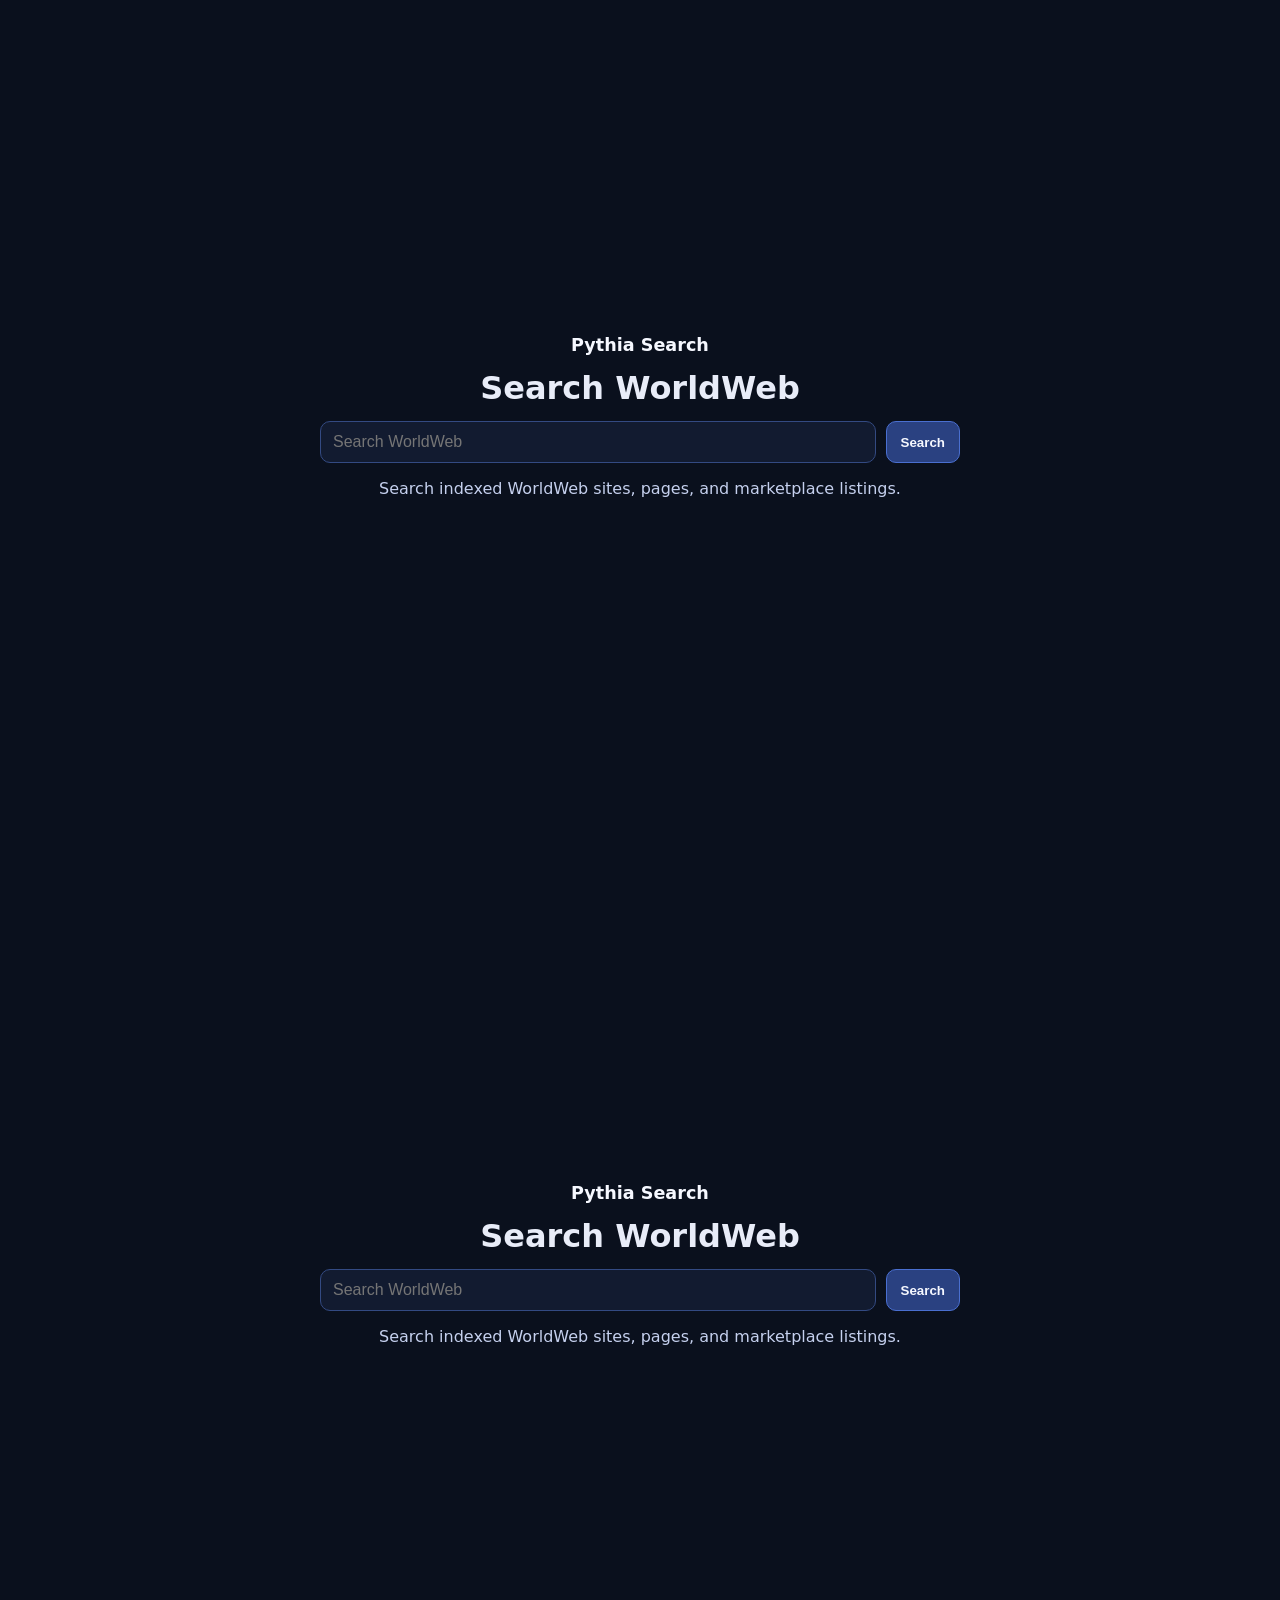
==== content/hermes_internet/sites/pythia.com/pages/index.html @ 7080c4fd "worldweb: add pythia.com search bundle, registry entry, and focused route smokes" ====
<!doctype html>
<html lang="en">
  <head>
    <meta charset="UTF-8" />
    <meta name="viewport" content="width=device-width, initial-scale=1.0" />
    <title>Pythia Search</title>
    <style>
      body { margin: 0; background: #0a101d; color: #e8ecf8; font-family: Inter, 'Segoe UI', Roboto, system-ui, -apple-system, sans-serif; }
      * { box-sizing: border-box; }
      main { max-width: 900px; margin: 0 auto; padding: 28px 18px 40px; }
      .brand { color: #f6f8ff; text-decoration: none; font-weight: 700; font-size: 1.1rem; }
      form { display: grid; grid-template-columns: minmax(0, 1fr) auto; gap: 10px; }
      input { width: 100%; border: 1px solid #334a82; background: #121b30; color: #f4f6fd; border-radius: 10px; padding: 11px 12px; font-size: 1rem; }
      input:focus, button:focus, a:focus { outline: 2px solid #6f96ff; outline-offset: 1px; }
      button { border: 1px solid #4a6fd0; background: #2a4181; color: #f6f8ff; border-radius: 10px; padding: 10px 14px; font-weight: 600; cursor: pointer; }
      .hero { min-height: calc(100vh - 120px); text-align: center; display: grid; align-content: center; justify-items: center; gap: 14px; }
      .hero-form { width: min(100%, 640px); }
      .results-header { display: grid; gap: 12px; margin-bottom: 18px; }
      .results-form { max-width: 640px; }
      h1 { margin: 0; font-size: 2rem; }
      p { margin: 0; color: #c5d0ee; line-height: 1.45; }
      .results-head { margin-bottom: 14px; display: grid; gap: 6px; }
      .results-list { display: grid; gap: 10px; }
      article { border: 1px solid #283c6d; background: #111a2d; border-radius: 12px; padding: 12px; }
      .top-row { display: flex; gap: 10px; align-items: center; flex-wrap: wrap; }
      .type { font-size: 0.78rem; color: #b8c9f5; }
      .url { color: #9cb6f5; text-decoration: none; font-size: 0.87rem; }
      h2 { margin: 6px 0; font-size: 1.04rem; }
      h2 a { color: #eef3ff; text-decoration: none; }
      .empty { margin-top: 10px; }
      .status { margin-top: 8px; color: #9cb6f5; font-size: 0.9rem; }
      .sr-only { position: absolute; width: 1px; height: 1px; padding: 0; margin: -1px; overflow: hidden; clip: rect(0, 0, 0, 0); white-space: nowrap; border: 0; }
      input::selection, input::-moz-selection {
        background: #6f96ff;
        color: #0a101d;
      }
      input {
        user-select: text;
      }
    </style>
    <script type="module" data-worldweb-inlined-from="pages/assets/index-b3trpJP0.js">
var pe=Object.defineProperty;var de=(e,t,n)=>t in e?pe(e,t,{enumerable:!0,configurable:!0,writable:!0,value:n}):e[t]=n;var F=(e,t,n)=>de(e,typeof t!="symbol"?t+"":t,n);(function(){const t=document.createElement("link").relList;if(t&&t.supports&&t.supports("modulepreload"))return;for(const l of document.querySelectorAll('link[rel="modulepreload"]'))s(l);new MutationObserver(l=>{for(const c of l)if(c.type==="childList")for(const r of c.addedNodes)r.tagName==="LINK"&&r.rel==="modulepreload"&&s(r)}).observe(document,{childList:!0,subtree:!0});function n(l){const c={};return l.integrity&&(c.integrity=l.integrity),l.referrerPolicy&&(c.referrerPolicy=l.referrerPolicy),l.crossOrigin==="use-credentials"?c.credentials="include":l.crossOrigin==="anonymous"?c.credentials="omit":c.credentials="same-origin",c}function s(l){if(l.ep)return;l.ep=!0;const c=n(l);fetch(l.href,c)}})();function Y(){}function oe(e){return e()}function Z(){return Object.create(null)}function D(e){e.forEach(oe)}function ie(e){return typeof e=="function"}function he(e,t){return e!=e?t==t:e!==t||e&&typeof e=="object"||typeof e=="function"}function me(e){return Object.keys(e).length===0}function i(e,t){e.appendChild(t)}function P(e,t,n){e.insertBefore(t,n||null)}function A(e){e.parentNode&&e.parentNode.removeChild(e)}function _e(e,t){for(let n=0;n<e.length;n+=1)e[n]&&e[n].d(t)}function d(e){return document.createElement(e)}function $(e){return document.createTextNode(e)}function E(){return $(" ")}function ge(){return $("")}function M(e,t,n,s){return e.addEventListener(t,n,s),()=>e.removeEventListener(t,n,s)}function ue(e){return function(t){return t.preventDefault(),e.call(this,t)}}function o(e,t,n){n==null?e.removeAttribute(t):e.getAttribute(t)!==n&&e.setAttribute(t,n)}function be(e){return Array.from(e.childNodes)}function R(e,t){t=""+t,e.data!==t&&(e.data=t)}function x(e,t){e.value=t??""}let V;function q(e){V=e}const U=[],ee=[];let H=[];const te=[],ye=Promise.resolve();let Q=!1;function we(){Q||(Q=!0,ye.then(fe))}function K(e){H.push(e)}const G=new Set;let j=0;function fe(){if(j!==0)return;const e=V;do{try{for(;j<U.length;){const t=U[j];j++,q(t),ve(t.$$)}}catch(t){throw U.length=0,j=0,t}for(q(null),U.length=0,j=0;ee.length;)ee.pop()();for(let t=0;t<H.length;t+=1){const n=H[t];G.has(n)||(G.add(n),n())}H.length=0}while(U.length);for(;te.length;)te.pop()();Q=!1,G.clear(),q(e)}function ve(e){if(e.fragment!==null){e.update(),D(e.before_update);const t=e.dirty;e.dirty=[-1],e.fragment&&e.fragment.p(e.ctx,t),e.after_update.forEach(K)}}function Se(e){const t=[],n=[];H.forEach(s=>e.indexOf(s)===-1?t.push(s):n.push(s)),n.forEach(s=>s()),H=t}const ke=new Set;function $e(e,t){e&&e.i&&(ke.delete(e),e.i(t))}function ne(e){return(e==null?void 0:e.length)!==void 0?e:Array.from(e)}function Ee(e,t,n){const{fragment:s,after_update:l}=e.$$;s&&s.m(t,n),K(()=>{const c=e.$$.on_mount.map(oe).filter(ie);e.$$.on_destroy?e.$$.on_destroy.push(...c):D(c),e.$$.on_mount=[]}),l.forEach(K)}function Ce(e,t){const n=e.$$;n.fragment!==null&&(Se(n.after_update),D(n.on_destroy),n.fragment&&n.fragment.d(t),n.on_destroy=n.fragment=null,n.ctx=[])}function Le(e,t){e.$$.dirty[0]===-1&&(U.push(e),we(),e.$$.dirty.fill(0)),e.$$.dirty[t/31|0]|=1<<t%31}function Ae(e,t,n,s,l,c,r=null,a=[-1]){const b=V;q(e);const u=e.$$={fragment:null,ctx:[],props:c,update:Y,not_equal:l,bound:Z(),on_mount:[],on_destroy:[],on_disconnect:[],before_update:[],after_update:[],context:new Map(t.context||(b?b.$$.context:[])),callbacks:Z(),dirty:a,skip_bound:!1,root:t.target||b.$$.root};r&&r(u.root);let S=!1;if(u.ctx=n?n(e,t.props||{},(h,v,...y)=>{const m=y.length?y[0]:v;return u.ctx&&l(u.ctx[h],u.ctx[h]=m)&&(!u.skip_bound&&u.bound[h]&&u.bound[h](m),S&&Le(e,h)),v}):[],u.update(),S=!0,D(u.before_update),u.fragment=s?s(u.ctx):!1,t.target){if(t.hydrate){const h=be(t.target);u.fragment&&u.fragment.l(h),h.forEach(A)}else u.fragment&&u.fragment.c();t.intro&&$e(e.$$.fragment),Ee(e,t.target,t.anchor),fe()}q(b)}class Pe{constructor(){F(this,"$$");F(this,"$$set")}$destroy(){Ce(this,1),this.$destroy=Y}$on(t,n){if(!ie(n))return Y;const s=this.$$.callbacks[t]||(this.$$.callbacks[t]=[]);return s.push(n),()=>{const l=s.indexOf(n);l!==-1&&s.splice(l,1)}}$set(t){this.$$set&&!me(t)&&(this.$$.skip_bound=!0,this.$$set(t),this.$$.skip_bound=!1)}}const Oe="4";typeof window<"u"&&(window.__svelte||(window.__svelte={v:new Set})).v.add(Oe);function le(e,t,n){const s=e.slice();return s[12]=t[n],s}function Te(e){let t,n,s,l,c,r,a,b,u,S,h,v,y,m,p,f,_,C=e[2].length+"",O,T,I=e[2].length===1?"":"s",w,k,N,z,J;function X(g,L){return g[1]?Re:g[2].length?Ie:Ne}let B=X(e),W=B(e);return{c(){t=d("header"),n=d("a"),n.textContent="Pythia Search",s=E(),l=d("form"),c=d("label"),c.textContent="Search WorldWeb",r=E(),a=d("input"),b=E(),u=d("button"),u.textContent="Search",S=E(),h=d("section"),v=d("h1"),v.textContent="Results",y=E(),m=d("p"),p=$('"'),f=$(e[0]),_=$('" · '),O=$(C),T=$(" result"),w=$(I),k=E(),W.c(),N=ge(),o(n,"class","brand svelte-1ccp52m"),o(n,"href","./"),o(c,"class","sr-only svelte-1ccp52m"),o(c,"for","results-search-input"),o(a,"id","results-search-input"),o(a,"type","search"),o(a,"placeholder","Search WorldWeb"),o(a,"autocomplete","off"),o(a,"class","svelte-1ccp52m"),o(u,"type","submit"),o(u,"class","svelte-1ccp52m"),o(l,"class","results-form svelte-1ccp52m"),o(t,"class","results-header svelte-1ccp52m"),o(v,"class","svelte-1ccp52m"),o(m,"class","svelte-1ccp52m"),o(h,"class","results-head svelte-1ccp52m")},m(g,L){P(g,t,L),i(t,n),i(t,s),i(t,l),i(l,c),i(l,r),i(l,a),x(a,e[3]),i(l,b),i(l,u),P(g,S,L),P(g,h,L),i(h,v),i(h,y),i(h,m),i(m,p),i(m,f),i(m,_),i(m,O),i(m,T),i(m,w),P(g,k,L),W.m(g,L),P(g,N,L),z||(J=[M(a,"input",e[7]),M(l,"submit",ue(e[4]))],z=!0)},p(g,L){L&8&&a.value!==g[3]&&x(a,g[3]),L&1&&R(f,g[0]),L&4&&C!==(C=g[2].length+"")&&R(O,C),L&4&&I!==(I=g[2].length===1?"":"s")&&R(w,I),B===(B=X(g))&&W?W.p(g,L):(W.d(1),W=B(g),W&&(W.c(),W.m(N.parentNode,N)))},d(g){g&&(A(t),A(S),A(h),A(k),A(N)),W.d(g),z=!1,D(J)}}}function We(e){let t,n,s,l,c,r,a,b,u,S,h,v,y,m,p;return{c(){t=d("section"),n=d("a"),n.textContent="Pythia Search",s=E(),l=d("h1"),l.textContent="Search WorldWeb",c=E(),r=d("form"),a=d("label"),a.textContent="Search WorldWeb",b=E(),u=d("input"),S=E(),h=d("button"),h.textContent="Search",v=E(),y=d("p"),y.textContent="Search indexed WorldWeb sites, pages, and marketplace listings.",o(n,"class","brand svelte-1ccp52m"),o(n,"href","./"),o(l,"class","svelte-1ccp52m"),o(a,"class","sr-only svelte-1ccp52m"),o(a,"for","search-input"),o(u,"id","search-input"),o(u,"type","search"),o(u,"placeholder","Search WorldWeb"),o(u,"autocomplete","off"),o(u,"class","svelte-1ccp52m"),o(h,"type","submit"),o(h,"class","svelte-1ccp52m"),o(r,"class","hero-form svelte-1ccp52m"),o(y,"class","svelte-1ccp52m"),o(t,"class","hero svelte-1ccp52m")},m(f,_){P(f,t,_),i(t,n),i(t,s),i(t,l),i(t,c),i(t,r),i(r,a),i(r,b),i(r,u),x(u,e[3]),i(r,S),i(r,h),i(t,v),i(t,y),m||(p=[M(u,"input",e[6]),M(r,"submit",ue(e[4]))],m=!0)},p(f,_){_&8&&u.value!==f[3]&&x(u,f[3])},d(f){f&&A(t),m=!1,D(p)}}}function Ie(e){let t,n=ne(e[2]),s=[];for(let l=0;l<n.length;l+=1)s[l]=se(le(e,n,l));return{c(){t=d("section");for(let l=0;l<s.length;l+=1)s[l].c();o(t,"class","results-list svelte-1ccp52m"),o(t,"aria-live","polite")},m(l,c){P(l,t,c);for(let r=0;r<s.length;r+=1)s[r]&&s[r].m(t,null)},p(l,c){if(c&4){n=ne(l[2]);let r;for(r=0;r<n.length;r+=1){const a=le(l,n,r);s[r]?s[r].p(a,c):(s[r]=se(a),s[r].c(),s[r].m(t,null))}for(;r<s.length;r+=1)s[r].d(1);s.length=n.length}},d(l){l&&A(t),_e(s,l)}}}function Ne(e){let t,n,s,l;return{c(){t=d("p"),n=$('No results found for "'),s=$(e[0]),l=$('".'),o(t,"class","empty svelte-1ccp52m")},m(c,r){P(c,t,r),i(t,n),i(t,s),i(t,l)},p(c,r){r&1&&R(s,c[0])},d(c){c&&A(t)}}}function Re(e){let t;return{c(){t=d("p"),t.textContent="Loading index...",o(t,"class","empty svelte-1ccp52m")},m(n,s){P(n,t,s)},p:Y,d(n){n&&A(t)}}}function se(e){let t,n,s,l=e[12].type+"",c,r,a,b=ce(e[12])+"",u,S,h,v,y,m=e[12].title+"",p,f,_,C,O=(e[12].snippet||e[12].description)+"",T,I;return{c(){t=d("article"),n=d("div"),s=d("span"),c=$(l),r=E(),a=d("a"),u=$(b),h=E(),v=d("h2"),y=d("a"),p=$(m),_=E(),C=d("p"),T=$(O),I=E(),o(s,"class","type svelte-1ccp52m"),o(a,"class","url svelte-1ccp52m"),o(a,"href",S=e[12].url),o(n,"class","top-row svelte-1ccp52m"),o(y,"href",f=e[12].url),o(y,"class","svelte-1ccp52m"),o(v,"class","svelte-1ccp52m"),o(C,"class","svelte-1ccp52m"),o(t,"class","svelte-1ccp52m")},m(w,k){P(w,t,k),i(t,n),i(n,s),i(s,c),i(n,r),i(n,a),i(a,u),i(t,h),i(t,v),i(v,y),i(y,p),i(t,_),i(t,C),i(C,T),i(t,I)},p(w,k){k&4&&l!==(l=w[12].type+"")&&R(c,l),k&4&&b!==(b=ce(w[12])+"")&&R(u,b),k&4&&S!==(S=w[12].url)&&o(a,"href",S),k&4&&m!==(m=w[12].title+"")&&R(p,m),k&4&&f!==(f=w[12].url)&&o(y,"href",f),k&4&&O!==(O=(w[12].snippet||w[12].description)+"")&&R(T,O)},d(w){w&&A(t)}}}function je(e){let t;function n(c,r){return c[0]?Te:We}let s=n(e),l=s(e);return{c(){t=d("main"),l.c(),o(t,"class","svelte-1ccp52m")},m(c,r){P(c,t,r),l.m(t,null)},p(c,[r]){s===(s=n(c))&&l?l.p(c,r):(l.d(1),l=s(c),l&&(l.c(),l.m(t,null)))},i:Y,o:Y,d(c){c&&A(t),l.d()}}}function ae(e){return String(e||"").toLowerCase().split(/[^a-z0-9]+/).filter(Boolean)}function re(e){return String(e||"").toLowerCase().replace(/\s+/g," ").trim()}function Ue(e,t){const n=ae(e);if(!n.length)return 0;const s=new Set(n);let l=0;for(const c of t)s.has(c)&&(l+=1);return l}function ce(e){const t=(e==null?void 0:e.domain)||"";if(!(e!=null&&e.url))return t;try{const n=new URL(e.url),s=`${n.pathname||""}${n.search||""}${n.hash||""}`;return`${n.host}${s}`}catch{return t||e.url}}function He(e,t,n){let s;const l={Site:0,Page:1,Listing:2},c={title:14,domain:12,url:10,description:8,snippet:5,tags:7,keywords:6,headings:6,body:4};let r="",a="",b=[],u=!0;function S(p,f){const _=ae(f);if(!_.length)return 0;const C=re(f),O={title:p.title,domain:p.domain,url:p.url,description:p.description,snippet:p.snippet,tags:(p.tags||[]).join(" "),keywords:(p.keywords||[]).join(" "),headings:(p.headings||[]).join(" "),body:p.body||p.snippet||""};let T=0;for(const[I,w]of Object.entries(c)){const k=re(O[I]);if(!k)continue;k.includes(C)&&(T+=w*3);const N=Ue(k,_);N>0&&(T+=N*w)}return T}function h(){const p=r.trim(),f=new URLSearchParams(window.location.search);p?f.set("q",p):f.delete("q");const _=`${window.location.pathname}${f.toString()?`?${f.toString()}`:""}`;window.history.replaceState({},"",_),n(0,a=p)}async function v(){const p=await fetch("../data/search-index.json");if(!p.ok){n(5,b=[]),n(1,u=!1);return}const f=await p.json();n(5,b=Array.isArray(f.entries)?f.entries:[]),n(1,u=!1);const _=new URLSearchParams(window.location.search);n(3,r=_.get("q")||""),n(0,a=r.trim())}window.addEventListener("popstate",()=>{const p=new URLSearchParams(window.location.search);n(3,r=p.get("q")||""),n(0,a=r.trim())}),v();function y(){r=this.value,n(3,r)}function m(){r=this.value,n(3,r)}return e.$$.update=()=>{e.$$.dirty&33&&n(2,s=(()=>{const p=a.trim();return p?b.map(f=>({entry:f,score:S(f,p)})).filter(f=>f.score>0).sort((f,_)=>{if(_.score!==f.score)return _.score-f.score;const C=(l[f.entry.type]??99)-(l[_.entry.type]??99);return C!==0?C:f.entry.title.localeCompare(_.entry.title)}).map(f=>f.entry):[]})()),e.$$.dirty&7&&typeof window<"u"&&(window.__PYTHIA_SEARCH_READY=!u,window.__PYTHIA_LAST_QUERY=a,window.__PYTHIA_RESULT_COUNT=s.length)},[a,u,s,r,h,b,y,m]}class Ye extends Pe{constructor(t){super(),Ae(this,t,He,je,he,{})}}new Ye({target:document.getElementById("app")});window.__PYTHIA_SEARCH_BOOTED=!0;

</script>
    <style data-worldweb-inlined-from="pages/assets/index-Bnovfc4E.css">
body{margin:0;background:#0a101d;color:#e8ecf8;font-family:Inter,Segoe UI,Roboto,system-ui,-apple-system,sans-serif}*{box-sizing:border-box}main.svelte-1ccp52m.svelte-1ccp52m{max-width:900px;margin:0 auto;padding:28px 18px 40px}.brand.svelte-1ccp52m.svelte-1ccp52m{color:#f6f8ff;text-decoration:none;font-weight:700;font-size:1.1rem}form.svelte-1ccp52m.svelte-1ccp52m{display:grid;grid-template-columns:minmax(0,1fr) auto;gap:10px}input.svelte-1ccp52m.svelte-1ccp52m{width:100%;border:1px solid #334a82;background:#121b30;color:#f4f6fd;border-radius:10px;padding:11px 12px;font-size:1rem}input.svelte-1ccp52m.svelte-1ccp52m:focus,button.svelte-1ccp52m.svelte-1ccp52m:focus,a.svelte-1ccp52m.svelte-1ccp52m:focus{outline:2px solid #6f96ff;outline-offset:1px}button.svelte-1ccp52m.svelte-1ccp52m{border:1px solid #4a6fd0;background:#2a4181;color:#f6f8ff;border-radius:10px;padding:10px 14px;font-weight:600;cursor:pointer}.hero.svelte-1ccp52m.svelte-1ccp52m{min-height:calc(100vh - 120px);text-align:center;display:grid;align-content:center;justify-items:center;gap:14px}.hero-form.svelte-1ccp52m.svelte-1ccp52m{width:min(100%,640px)}.results-header.svelte-1ccp52m.svelte-1ccp52m{display:grid;gap:12px;margin-bottom:18px}.results-form.svelte-1ccp52m.svelte-1ccp52m{max-width:640px}h1.svelte-1ccp52m.svelte-1ccp52m{margin:0;font-size:2rem}p.svelte-1ccp52m.svelte-1ccp52m{margin:0;color:#c5d0ee;line-height:1.45}.results-head.svelte-1ccp52m.svelte-1ccp52m{margin-bottom:14px;display:grid;gap:6px}.results-list.svelte-1ccp52m.svelte-1ccp52m{display:grid;gap:10px}article.svelte-1ccp52m.svelte-1ccp52m{border:1px solid #283c6d;background:#111a2d;border-radius:12px;padding:12px}.top-row.svelte-1ccp52m.svelte-1ccp52m{display:flex;gap:10px;align-items:center;flex-wrap:wrap}.type.svelte-1ccp52m.svelte-1ccp52m{font-size:.78rem;color:#b8c9f5}.url.svelte-1ccp52m.svelte-1ccp52m{color:#9cb6f5;text-decoration:none;font-size:.87rem}h2.svelte-1ccp52m.svelte-1ccp52m{margin:6px 0;font-size:1.04rem}h2.svelte-1ccp52m a.svelte-1ccp52m{color:#eef3ff;text-decoration:none}.empty.svelte-1ccp52m.svelte-1ccp52m{margin-top:10px}.sr-only.svelte-1ccp52m.svelte-1ccp52m{position:absolute;width:1px;height:1px;padding:0;margin:-1px;overflow:hidden;clip:rect(0,0,0,0);white-space:nowrap;border:0}

</style>
  </head>
  <body>
    <main id="pythia-search-root">
      <section class="hero" id="search-hero">
        <a class="brand" href="./">Pythia Search</a>
        <h1>Search WorldWeb</h1>
        <form class="hero-form" id="search-form">
          <label class="sr-only" for="search-input">Search WorldWeb</label>
          <input id="search-input" type="search" placeholder="Search WorldWeb" autocomplete="off" />
          <button id="search-button" type="submit">Search</button>
        </form>
        <p>Search indexed WorldWeb sites, pages, and marketplace listings.</p>
      </section>
      <section id="results-region" style="display: none;">
        <header class="results-header">
          <a class="brand" href="./">Pythia Search</a>
          <form class="results-form" id="search-form-results">
            <label class="sr-only" for="search-input-results">Search WorldWeb</label>
            <input id="search-input-results" type="search" placeholder="Search WorldWeb" autocomplete="off" />
            <button id="search-button-results" type="submit">Search</button>
          </form>
        </header>
        <section class="results-head">
          <h1>Results</h1>
          <p id="results-count-text"></p>
          <p id="search-status" class="status">Search ready</p>
        </section>
        <section id="search-results" class="results-list" aria-live="polite"></section>
      </section>
    </main>

    <div id="app"></div>

    <script id="pythia-search-index" type="application/json">{
  "version": 1,
  "generated_from": "registry.json",
  "entry_count": 27,
  "entries": [
    {
      "type": "Site",
      "domain": "home.hermes",
      "url": "https://home.hermes/",
      "canonical_url": "https://home.hermes/",
      "title": "Hermes_OS",
      "description": "The official Hermes_OS landing page for Hermes Internet.",
      "snippet": "The official Hermes_OS landing page for Hermes Internet.",
      "headings": [],
      "body": "The official Hermes_OS landing page for Hermes Internet.",
      "tags": [],
      "keywords": [
        "home.hermes",
        "Hermes_OS",
        "The official Hermes_OS landing page for Hermes Internet."
      ]
    },
    {
      "type": "Page",
      "domain": "home.hermes",
      "url": "https://home.hermes/",
      "canonical_url": "https://home.hermes/",
      "title": "Hermes_OS",
      "description": "The official Hermes_OS landing page for Hermes Internet.",
      "snippet": "Hermes_OS Hermes Internet Hermes_OS Welcome to the bundled local internet for Hermes_OS: fast, in-process pages designed for the OS, its apps, and future in-world experiences. Home Interactive JS Games Local by design. H",
      "headings": [
        "Hermes_OS",
        "Apps",
        "Files",
        "Terminal",
        "Hermes Chat",
        "System Settings",
        "Browser / Hermes Internet",
        "What comes next?"
      ],
      "body": "Hermes_OS Hermes Internet Hermes_OS Welcome to the bundled local internet for Hermes_OS: fast, in-process pages designed for the OS, its apps, and future in-world experiences. Home Interactive JS Games Local by design. Hermes Internet pages are bundled with Hermes_OS and load directly in the Browser. They are not live external websites, do not require Docker, and do not depend on a localhost sidecar. \u25a6 Apps Launch built-in tools from the dock or command surfaces. Hermes_OS apps are native, themed, and available without leaving the desktop. \u25a3 Files Browse the Hermes_OS virtual filesystem, open documents, organize folders, and keep player or agent-created artifacts in one place. \u2301 Terminal Use the local virtual shell for filesystem commands, app actions, and Hermes Gateway-backed conversations through the production Terminal. \u2726 Hermes Chat Talk with Hermes inside the OS using the dedicated chat interface, built on the same visual system as the rest of Hermes_OS. \u2699 System Settings Review Gateway and MCP status, adjust appearance, and manage the OS environment from a focused settings app. \u25ce Browser / Hermes Internet The Browser opens bundled Hermes Internet domains like home.hermes . R",
      "tags": [],
      "keywords": [
        "home.hermes",
        "Hermes_OS",
        "The official Hermes_OS landing page for Hermes Internet.",
        "/",
        "Hermes_OS",
        "Apps",
        "Files",
        "Terminal",
        "Hermes Chat",
        "System Settings",
        "Browser / Hermes Internet",
        "What comes next?"
      ]
    },
    {
      "type": "Page",
      "domain": "home.hermes",
      "url": "https://home.hermes/interactive",
      "canonical_url": "https://home.hermes/interactive",
      "title": "Hermes_OS \u2014 Interactive JS",
      "description": "The official Hermes_OS landing page for Hermes Internet.",
      "snippet": "Hermes_OS \u2014 Interactive JS Hermes Internet Interactive JS Demo A local JavaScript page running entirely from bundled files. Home Games Status panel Waiting for script\u2026 Increment counter Toggle accent glow Counter: 0",
      "headings": [
        "Interactive JS Demo",
        "Status panel"
      ],
      "body": "Hermes_OS \u2014 Interactive JS Hermes Internet Interactive JS Demo A local JavaScript page running entirely from bundled files. Home Games Status panel Waiting for script\u2026 Increment counter Toggle accent glow Counter: 0",
      "tags": [],
      "keywords": [
        "home.hermes",
        "Hermes_OS \u2014 Interactive JS",
        "The official Hermes_OS landing page for Hermes Internet.",
        "/interactive",
        "Interactive JS Demo",
        "Status panel"
      ]
    },
    {
      "type": "Page",
      "domain": "home.hermes",
      "url": "https://home.hermes/games",
      "canonical_url": "https://home.hermes/games",
      "title": "Hermes_OS \u2014 Games",
      "description": "The official Hermes_OS landing page for Hermes Internet.",
      "snippet": "Hermes_OS \u2014 Games Hermes Internet Games Local browser game demos served from bundled Hermes Internet content. Home Play Snake \u25a4 Snake Classic grid snake using local JavaScript only. Open /games/snake",
      "headings": [
        "Games",
        "Snake"
      ],
      "body": "Hermes_OS \u2014 Games Hermes Internet Games Local browser game demos served from bundled Hermes Internet content. Home Play Snake \u25a4 Snake Classic grid snake using local JavaScript only. Open /games/snake",
      "tags": [],
      "keywords": [
        "home.hermes",
        "Hermes_OS \u2014 Games",
        "The official Hermes_OS landing page for Hermes Internet.",
        "/games",
        "Games",
        "Snake"
      ]
    },
    {
      "type": "Page",
      "domain": "home.hermes",
      "url": "https://home.hermes/games/snake",
      "canonical_url": "https://home.hermes/games/snake",
      "title": "Hermes_OS \u2014 Snake",
      "description": "The official Hermes_OS landing page for Hermes Internet.",
      "snippet": "Hermes_OS \u2014 Snake Hermes Internet Snake Arrow keys move the snake. Eat squares, avoid walls and yourself. Back to Games Home Loading local game script\u2026 Score: 0",
      "headings": [
        "Snake"
      ],
      "body": "Hermes_OS \u2014 Snake Hermes Internet Snake Arrow keys move the snake. Eat squares, avoid walls and yourself. Back to Games Home Loading local game script\u2026 Score: 0",
      "tags": [],
      "keywords": [
        "home.hermes",
        "Hermes_OS \u2014 Snake",
        "The official Hermes_OS landing page for Hermes Internet.",
        "/games/snake",
        "Snake"
      ]
    },
    {
      "type": "Site",
      "domain": "agoramarket.com",
      "url": "https://agoramarket.com/",
      "canonical_url": "https://agoramarket.com/",
      "title": "Agora Market",
      "description": "The public market of WorldWeb.",
      "snippet": "The public market of WorldWeb.",
      "headings": [],
      "body": "The public market of WorldWeb.",
      "tags": [],
      "keywords": [
        "agoramarket.com",
        "Agora Market",
        "The public market of WorldWeb."
      ]
    },
    {
      "type": "Page",
      "domain": "agoramarket.com",
      "url": "https://agoramarket.com/",
      "canonical_url": "https://agoramarket.com/",
      "title": "Agora Market",
      "description": "The public market of WorldWeb.",
      "snippet": "Agora Market",
      "headings": [
        "Agora Market"
      ],
      "body": "Agora Market",
      "tags": [],
      "keywords": [
        "agoramarket.com",
        "Agora Market",
        "The public market of WorldWeb.",
        "/",
        "Agora Market"
      ]
    },
    {
      "type": "Site",
      "domain": "charonwallet.com",
      "url": "https://charonwallet.com/",
      "canonical_url": "https://charonwallet.com/",
      "title": "Charon Wallet",
      "description": "H-Cred wallet and escrow placeholder for WorldWeb.",
      "snippet": "H-Cred wallet and escrow placeholder for WorldWeb.",
      "headings": [],
      "body": "H-Cred wallet and escrow placeholder for WorldWeb.",
      "tags": [],
      "keywords": [
        "charonwallet.com",
        "Charon Wallet",
        "H-Cred wallet and escrow placeholder for WorldWeb."
      ]
    },
    {
      "type": "Page",
      "domain": "charonwallet.com",
      "url": "https://charonwallet.com/",
      "canonical_url": "https://charonwallet.com/",
      "title": "Charon Wallet",
      "description": "H-Cred wallet and escrow placeholder for WorldWeb.",
      "snippet": "Charon Wallet Charon Wallet Escrow rails and payment logs for WorldWeb traders. Current Balance: 250 H-Cred Obols Reserve: 0 (teaser currency not enabled on public routes) Recent Transaction Templates Escrow hold initial",
      "headings": [
        "Charon Wallet",
        "Recent Transaction Templates",
        "StyxNet Tier"
      ],
      "body": "Charon Wallet Charon Wallet Escrow rails and payment logs for WorldWeb traders. Current Balance: 250 H-Cred Obols Reserve: 0 (teaser currency not enabled on public routes) Recent Transaction Templates Escrow hold initialized for marketplace order. Seller payout release pending receipt confirmation. Dispute window: 24 in-world hours after delivery mark. StyxNet Tier StyxNet support locked. Charon relay keys + Obol balance required for hidden channels.",
      "tags": [],
      "keywords": [
        "charonwallet.com",
        "Charon Wallet",
        "H-Cred wallet and escrow placeholder for WorldWeb.",
        "/",
        "Charon Wallet",
        "Recent Transaction Templates",
        "StyxNet Tier"
      ]
    },
    {
      "type": "Site",
      "domain": "athenatrust.org",
      "url": "https://athenatrust.org/",
      "canonical_url": "https://athenatrust.org/",
      "title": "Athena Trust",
      "description": "Seller reputation and verification index for public-market safety.",
      "snippet": "Seller reputation and verification index for public-market safety.",
      "headings": [],
      "body": "Seller reputation and verification index for public-market safety.",
      "tags": [],
      "keywords": [
        "athenatrust.org",
        "Athena Trust",
        "Seller reputation and verification index for public-market safety."
      ]
    },
    {
      "type": "Page",
      "domain": "athenatrust.org",
      "url": "https://athenatrust.org/",
      "canonical_url": "https://athenatrust.org/",
      "title": "Athena Trust",
      "description": "Seller reputation and verification index for public-market safety.",
      "snippet": "Athena Trust Athena Trust Public seller verification and reputation service for Agora Market. Seller Score Examples ForgeLedger \u2014 98/100, Low Risk PatchPriest \u2014 92/100, Low Risk DustArchivist \u2014 67/100, Medium Risk NullNo",
      "headings": [
        "Athena Trust",
        "Seller Score Examples",
        "Trust Badges",
        "Risk Rating Guide",
        "Public-Market Safety Tips"
      ],
      "body": "Athena Trust Athena Trust Public seller verification and reputation service for Agora Market. Seller Score Examples ForgeLedger \u2014 98/100, Low Risk PatchPriest \u2014 92/100, Low Risk DustArchivist \u2014 67/100, Medium Risk NullNomad \u2014 42/100, High Risk Trust Badges Verified Ledger Escrow Eligible Dispute Compliant Risk Rating Guide Low : consistent delivery, complete escrow history. Medium : mixed delivery record or sparse history. High : unresolved disputes or unverifiable identity claims. Public-Market Safety Tips Prefer escrow-enabled listings and inspect seller history. Avoid sealed mystery bundles unless risk profile is acceptable. Cross-check rumors on Oracle Board before high-value buys.",
      "tags": [],
      "keywords": [
        "athenatrust.org",
        "Athena Trust",
        "Seller reputation and verification index for public-market safety.",
        "/",
        "Athena Trust",
        "Seller Score Examples",
        "Trust Badges",
        "Risk Rating Guide",
        "Public-Market Safety Tips"
      ]
    },
    {
      "type": "Site",
      "domain": "oracleboard.net",
      "url": "https://oracleboard.net/",
      "canonical_url": "https://oracleboard.net/",
      "title": "Oracle Board",
      "description": "Rumors, tips, and leaks from across WorldWeb.",
      "snippet": "Rumors, tips, and leaks from across WorldWeb.",
      "headings": [],
      "body": "Rumors, tips, and leaks from across WorldWeb.",
      "tags": [],
      "keywords": [
        "oracleboard.net",
        "Oracle Board",
        "Rumors, tips, and leaks from across WorldWeb."
      ]
    },
    {
      "type": "Page",
      "domain": "oracleboard.net",
      "url": "https://oracleboard.net/",
      "canonical_url": "https://oracleboard.net/",
      "title": "Oracle Board",
      "description": "Rumors, tips, and leaks from across WorldWeb.",
      "snippet": "Oracle Board Oracle Board Rumors, tips, and leaks drifting through public WorldWeb channels. Rumor Feed \"Someone hid a route index inside old media pass metadata.\" \"Charon escrow logs reference an 'obol lane' that normal",
      "headings": [
        "Oracle Board",
        "Rumor Feed",
        "Hidden Route Hints"
      ],
      "body": "Oracle Board Oracle Board Rumors, tips, and leaks drifting through public WorldWeb channels. Rumor Feed \"Someone hid a route index inside old media pass metadata.\" \"Charon escrow logs reference an 'obol lane' that normal users cannot open.\" \"Ares Market exists, but every mirror page just returns a lock notice without StyxNet credentials.\" \"Trust badges can be forged in screenshots; always verify from Athena Trust directly.\" \"Three sequential purchases from Agora sometimes reveal extra inspection text.\" Hidden Route Hints Look for wording differences around escrow confirmations. Watch for references to Obols and relay keys. Not all routes are public, and some are intentionally inert for now.",
      "tags": [],
      "keywords": [
        "oracleboard.net",
        "Oracle Board",
        "Rumors, tips, and leaks from across WorldWeb.",
        "/",
        "Oracle Board",
        "Rumor Feed",
        "Hidden Route Hints"
      ]
    },
    {
      "type": "Site",
      "domain": "aresmarket.com",
      "url": "https://aresmarket.com/",
      "canonical_url": "https://aresmarket.com/",
      "title": "Ares Market",
      "description": "Hidden marketplace access gate for StyxNet-only visitors.",
      "snippet": "Hidden marketplace access gate for StyxNet-only visitors.",
      "headings": [],
      "body": "Hidden marketplace access gate for StyxNet-only visitors.",
      "tags": [],
      "keywords": [
        "aresmarket.com",
        "Ares Market",
        "Hidden marketplace access gate for StyxNet-only visitors."
      ]
    },
    {
      "type": "Page",
      "domain": "aresmarket.com",
      "url": "https://aresmarket.com/",
      "canonical_url": "https://aresmarket.com/",
      "title": "Ares Market",
      "description": "Hidden marketplace access gate for StyxNet-only visitors.",
      "snippet": "Ares Market Ares Market Access Locked This domain is a hidden-market teaser only. Access requires StyxNet relay authorization, Charon Wallet handshake, and active Obol credentials. No public listings available on this ro",
      "headings": [
        "Ares Market"
      ],
      "body": "Ares Market Ares Market Access Locked This domain is a hidden-market teaser only. Access requires StyxNet relay authorization, Charon Wallet handshake, and active Obol credentials. No public listings available on this route.",
      "tags": [],
      "keywords": [
        "aresmarket.com",
        "Ares Market",
        "Hidden marketplace access gate for StyxNet-only visitors.",
        "/",
        "Ares Market"
      ]
    },
    {
      "type": "Site",
      "domain": "pythia.com",
      "url": "https://pythia.com/",
      "canonical_url": "https://pythia.com/",
      "title": "Pythia Search",
      "description": "Search indexed WorldWeb sites, pages, and listings.",
      "snippet": "Search indexed WorldWeb sites, pages, and listings.",
      "headings": [],
      "body": "Search indexed WorldWeb sites, pages, and listings.",
      "tags": [],
      "keywords": [
        "pythia.com",
        "Pythia Search",
        "Search indexed WorldWeb sites, pages, and listings."
      ]
    },
    {
      "type": "Page",
      "domain": "pythia.com",
      "url": "https://pythia.com/",
      "canonical_url": "https://pythia.com/",
      "title": "Pythia Search",
      "description": "Search indexed WorldWeb sites, pages, and listings.",
      "snippet": "Pythia Search Pythia Search Search WorldWeb Search WorldWeb Search Search indexed WorldWeb sites, pages, and marketplace listings. Pythia Search Search WorldWeb Search Results Search ready",
      "headings": [
        "Search WorldWeb",
        "Results",
        "' + title + '"
      ],
      "body": "Pythia Search Pythia Search Search WorldWeb Search WorldWeb Search Search indexed WorldWeb sites, pages, and marketplace listings. Pythia Search Search WorldWeb Search Results Search ready",
      "tags": [],
      "keywords": [
        "pythia.com",
        "Pythia Search",
        "Search indexed WorldWeb sites, pages, and listings.",
        "/",
        "Search WorldWeb",
        "Results",
        "' + title + '"
      ]
    },
    {
      "type": "Listing",
      "domain": "agoramarket.com",
      "url": "https://agoramarket.com/#listing-snake-cart",
      "canonical_url": "https://agoramarket.com/#listing-snake-cart",
      "title": "Snake Cartridge",
      "description": "Retro puzzle cartridge with preserved score tables and collector shell.",
      "snippet": "Retro puzzle cartridge with preserved score tables and collector shell.",
      "headings": [
        "Snake Cartridge"
      ],
      "body": "Retro puzzle cartridge with preserved score tables and collector shell.",
      "tags": [
        "listing",
        "agora"
      ],
      "keywords": [
        "agora market",
        "Snake Cartridge",
        "Retro puzzle cartridge with preserved score tables and collector shell.",
        "ByteBazaar"
      ]
    },
    {
      "type": "Listing",
      "domain": "agoramarket.com",
      "url": "https://agoramarket.com/#listing-terminal-pack",
      "canonical_url": "https://agoramarket.com/#listing-terminal-pack",
      "title": "Vintage Terminal Theme Pack",
      "description": "Curated monochrome themes inspired by legacy terminal displays.",
      "snippet": "Curated monochrome themes inspired by legacy terminal displays.",
      "headings": [
        "Vintage Terminal Theme Pack"
      ],
      "body": "Curated monochrome themes inspired by legacy terminal displays.",
      "tags": [
        "listing",
        "agora"
      ],
      "keywords": [
        "agora market",
        "Vintage Terminal Theme Pack",
        "Curated monochrome themes inspired by legacy terminal displays.",
        "CRTOracle"
      ]
    },
    {
      "type": "Listing",
      "domain": "agoramarket.com",
      "url": "https://agoramarket.com/#listing-sticker-pack",
      "canonical_url": "https://agoramarket.com/#listing-sticker-pack",
      "title": "Debug Sticker Pack",
      "description": "Animated debug stickers for notebooks, dashboards, and logs.",
      "snippet": "Animated debug stickers for notebooks, dashboards, and logs.",
      "headings": [
        "Debug Sticker Pack"
      ],
      "body": "Animated debug stickers for notebooks, dashboards, and logs.",
      "tags": [
        "listing",
        "agora"
      ],
      "keywords": [
        "agora market",
        "Debug Sticker Pack",
        "Animated debug stickers for notebooks, dashboards, and logs.",
        "PatchPriest"
      ]
    },
    {
      "type": "Listing",
      "domain": "agoramarket.com",
      "url": "https://agoramarket.com/#listing-password-note",
      "canonical_url": "https://agoramarket.com/#listing-password-note",
      "title": "Old Intranet Password Note",
      "description": "Archive note from a decommissioned intranet. Mostly lore value.",
      "snippet": "Archive note from a decommissioned intranet. Mostly lore value.",
      "headings": [
        "Old Intranet Password Note"
      ],
      "body": "Archive note from a decommissioned intranet. Mostly lore value.",
      "tags": [
        "listing",
        "agora"
      ],
      "keywords": [
        "agora market",
        "Old Intranet Password Note",
        "Archive note from a decommissioned intranet. Mostly lore value.",
        "DustArchivist"
      ]
    },
    {
      "type": "Listing",
      "domain": "agoramarket.com",
      "url": "https://agoramarket.com/#listing-mystery-usb",
      "canonical_url": "https://agoramarket.com/#listing-mystery-usb",
      "title": "Mystery USB Drive",
      "description": "Sealed media drive with unknown files. Sold as-is for explorers.",
      "snippet": "Sealed media drive with unknown files. Sold as-is for explorers.",
      "headings": [
        "Mystery USB Drive"
      ],
      "body": "Sealed media drive with unknown files. Sold as-is for explorers.",
      "tags": [
        "listing",
        "agora"
      ],
      "keywords": [
        "agora market",
        "Mystery USB Drive",
        "Sealed media drive with unknown files. Sold as-is for explorers.",
        "NullNomad"
      ]
    },
    {
      "type": "Listing",
      "domain": "agoramarket.com",
      "url": "https://agoramarket.com/#listing-drone-controller",
      "canonical_url": "https://agoramarket.com/#listing-drone-controller",
      "title": "Broken Drone Controller",
      "description": "Non-functional controller shell suitable for repair quests.",
      "snippet": "Non-functional controller shell suitable for repair quests.",
      "headings": [
        "Broken Drone Controller"
      ],
      "body": "Non-functional controller shell suitable for repair quests.",
      "tags": [
        "listing",
        "agora"
      ],
      "keywords": [
        "agora market",
        "Broken Drone Controller",
        "Non-functional controller shell suitable for repair quests.",
        "RotorBarn"
      ]
    },
    {
      "type": "Listing",
      "domain": "agoramarket.com",
      "url": "https://agoramarket.com/#listing-memory-shard",
      "canonical_url": "https://agoramarket.com/#listing-memory-shard",
      "title": "Agent Memory Shard",
      "description": "Fragmented narrative memory shard from a retired field agent.",
      "snippet": "Fragmented narrative memory shard from a retired field agent.",
      "headings": [
        "Agent Memory Shard"
      ],
      "body": "Fragmented narrative memory shard from a retired field agent.",
      "tags": [
        "listing",
        "agora"
      ],
      "keywords": [
        "agora market",
        "Agent Memory Shard",
        "Fragmented narrative memory shard from a retired field agent.",
        "MnemonicGuild"
      ]
    },
    {
      "type": "Listing",
      "domain": "agoramarket.com",
      "url": "https://agoramarket.com/#listing-hephaestus-coupon",
      "canonical_url": "https://agoramarket.com/#listing-hephaestus-coupon",
      "title": "Hephaestus Tool Coupon",
      "description": "Coupon for one guided fabrication bench session.",
      "snippet": "Coupon for one guided fabrication bench session.",
      "headings": [
        "Hephaestus Tool Coupon"
      ],
      "body": "Coupon for one guided fabrication bench session.",
      "tags": [
        "listing",
        "agora"
      ],
      "keywords": [
        "agora market",
        "Hephaestus Tool Coupon",
        "Coupon for one guided fabrication bench session.",
        "ForgeLedger"
      ]
    },
    {
      "type": "Listing",
      "domain": "agoramarket.com",
      "url": "https://agoramarket.com/#listing-apollo-pass",
      "canonical_url": "https://agoramarket.com/#listing-apollo-pass",
      "title": "Apollo Media Pass",
      "description": "Limited pass to archived community broadcasts and reels.",
      "snippet": "Limited pass to archived community broadcasts and reels.",
      "headings": [
        "Apollo Media Pass"
      ],
      "body": "Limited pass to archived community broadcasts and reels.",
      "tags": [
        "listing",
        "agora"
      ],
      "keywords": [
        "agora market",
        "Apollo Media Pass",
        "Limited pass to archived community broadcasts and reels.",
        "SignalMuse"
      ]
    },
    {
      "type": "Listing",
      "domain": "agoramarket.com",
      "url": "https://agoramarket.com/#listing-oracle-bundle",
      "canonical_url": "https://agoramarket.com/#listing-oracle-bundle",
      "title": "Oracle Rumor Bundle",
      "description": "Pack of rumor leads; credibility varies by source.",
      "snippet": "Pack of rumor leads; credibility varies by source.",
      "headings": [
        "Oracle Rumor Bundle"
      ],
      "body": "Pack of rumor leads; credibility varies by source.",
      "tags": [
        "listing",
        "agora"
      ],
      "keywords": [
        "agora market",
        "Oracle Rumor Bundle",
        "Pack of rumor leads; credibility varies by source.",
        "WhisperFork"
      ]
    }
  ]
}</script>

    <script>
      (function () {
        const TYPE_WEIGHT = { Site: 0, Page: 1, Listing: 2 };
        const FIELD_WEIGHTS = {
          title: 14,
          domain: 12,
          url: 10,
          description: 8,
          snippet: 5,
          tags: 7,
          keywords: 6,
          headings: 6,
          body: 4
        };

        function tokenize(text) {
          return String(text || '').toLowerCase().split(/[^a-z0-9]+/).filter(Boolean);
        }

        function normalize(text) {
          return String(text || '').toLowerCase().replace(/\s+/g, ' ').trim();
        }

        function countTokenMatches(fieldText, terms) {
          const tokens = tokenize(fieldText);
          if (!tokens.length) return 0;
          const tokenSet = new Set(tokens);
          let matches = 0;
          for (const term of terms) {
            if (tokenSet.has(term)) matches += 1;
          }
          return matches;
        }

        function scoreEntry(entry, q) {
          const terms = tokenize(q);
          if (!terms.length) return 0;
          const phrase = normalize(q);
          const fields = {
            title: entry.title,
            domain: entry.domain,
            url: entry.url,
            description: entry.description,
            snippet: entry.snippet,
            tags: (entry.tags || []).join(' '),
            keywords: (entry.keywords || []).join(' '),
            headings: (entry.headings || []).join(' '),
            body: entry.body || entry.snippet || ''
          };

          let score = 0;
          for (const fieldName in FIELD_WEIGHTS) {
            const weight = FIELD_WEIGHTS[fieldName];
            const fieldText = normalize(fields[fieldName]);
            if (!fieldText) continue;
            if (fieldText.indexOf(phrase) !== -1) score += weight * 3;
            const tokenMatches = countTokenMatches(fieldText, terms);
            if (tokenMatches > 0) score += tokenMatches * weight;
          }
          return score;
        }

        function formatDisplayUrl(result) {
          const fallback = (result && result.domain) || '';
          if (!result || !result.url) return fallback;
          try {
            const parsed = new URL(result.url);
            const path = (parsed.pathname || '') + (parsed.search || '') + (parsed.hash || '');
            return parsed.host + path;
          } catch (_error) {
            return fallback || result.url;
          }
        }

        function escapeHtml(value) {
          return String(value || '')
            .replace(/&/g, '&amp;')
            .replace(/</g, '&lt;')
            .replace(/>/g, '&gt;')
            .replace(/"/g, '&quot;')
            .replace(/'/g, '&#39;');
        }

        function parseIndexEntries() {
          const el = document.getElementById('pythia-search-index');
          if (!el) return [];
          try {
            const parsed = JSON.parse(el.textContent || '{}');
            return Array.isArray(parsed.entries) ? parsed.entries : [];
          } catch (_error) {
            return [];
          }
        }

        const entries = parseIndexEntries();
        const hero = document.getElementById('search-hero');
        const resultsRegion = document.getElementById('results-region');
        const resultsList = document.getElementById('search-results');
        const countText = document.getElementById('results-count-text');
        const statusText = document.getElementById('search-status');

        const formHero = document.getElementById('search-form');
        const inputHero = document.getElementById('search-input');
        const buttonHero = document.getElementById('search-button');
        const formResults = document.getElementById('search-form-results');
        const inputResults = document.getElementById('search-input-results');
        const buttonResults = document.getElementById('search-button-results');

        function rankedResults(query) {
          return entries
            .map(function (entry) {
              return { entry: entry, score: scoreEntry(entry, query) };
            })
            .filter(function (pair) {
              return pair.score > 0;
            })
            .sort(function (a, b) {
              if (b.score !== a.score) return b.score - a.score;
              const typeDelta = (TYPE_WEIGHT[a.entry.type] ?? 99) - (TYPE_WEIGHT[b.entry.type] ?? 99);
              if (typeDelta !== 0) return typeDelta;
              return String(a.entry.title || '').localeCompare(String(b.entry.title || ''));
            })
            .map(function (pair) {
              return pair.entry;
            });
        }

        function renderResults(query) {
          const trimmed = String(query || '').trim();
          const results = trimmed ? rankedResults(trimmed) : [];

          if (inputHero) inputHero.value = trimmed;
          if (inputResults) inputResults.value = trimmed;

          if (!trimmed) {
            hero.style.display = '';
            resultsRegion.style.display = 'none';
            resultsList.innerHTML = '';
            countText.textContent = '';
            if (statusText) statusText.textContent = 'Search ready';
          } else {
            hero.style.display = 'none';
            resultsRegion.style.display = '';
            countText.textContent = '"' + trimmed + '" · ' + results.length + ' result' + (results.length === 1 ? '' : 's');
            if (!results.length) {
              resultsList.innerHTML = '<p class="empty">No results found for "' + escapeHtml(trimmed) + '".</p>';
            } else {
              resultsList.innerHTML = results.map(function (result) {
                const title = escapeHtml(String(result.title || 'Untitled'));
                const snippet = escapeHtml(String(result.snippet || result.description || ''));
                const type = escapeHtml(String(result.type || 'Page'));
                const href = escapeHtml(String(result.url || '#'));
                const displayUrl = escapeHtml(formatDisplayUrl(result));
                return '<article>' +
                  '<div class="top-row">' +
                    '<span class="type">' + type + '</span>' +
                    '<a class="url" href="' + href + '">' + displayUrl + '</a>' +
                  '</div>' +
                  '<h2><a href="' + href + '">' + title + '</a></h2>' +
                  '<p>' + snippet + '</p>' +
                '</article>';
              }).join('');
            }
            if (statusText) statusText.textContent = 'Search ready · ' + results.length + ' result' + (results.length === 1 ? '' : 's');
          }

          const params = new URLSearchParams(window.location.search);
          if (trimmed) params.set('q', trimmed);
          else params.delete('q');
          const nextUrl = window.location.pathname + (params.toString() ? '?' + params.toString() : '');
          window.history.replaceState({}, '', nextUrl);

          window.__PYTHIA_SEARCH_READY = true;
          window.__PYTHIA_LAST_QUERY = trimmed;
          window.__PYTHIA_RESULT_COUNT = results.length;
        }

        function submitFromInput(inputEl) {
          renderResults((inputEl && inputEl.value) || '');
          // Refocus the input after search so the user can type immediately
          const activeInput = inputHero || inputResults;
          if (activeInput) {
            activeInput.focus();
          }
        }

        if (formHero && inputHero) {
          formHero.addEventListener('submit', function (event) {
            event.preventDefault();
            submitFromInput(inputHero);
          });
          buttonHero.addEventListener('click', function (event) {
            event.preventDefault();
            submitFromInput(inputHero);
          });
        }

        if (formResults && inputResults) {
          formResults.addEventListener('submit', function (event) {
            event.preventDefault();
            submitFromInput(inputResults);
          });
          buttonResults.addEventListener('click', function (event) {
            event.preventDefault();
            submitFromInput(inputResults);
          });
        }

        window.addEventListener('popstate', function () {
          const params = new URLSearchParams(window.location.search);
          renderResults(params.get('q') || '');
        });

        const initialQuery = new URLSearchParams(window.location.search).get('q') || '';
        renderResults(initialQuery);
      })();
    </script>

  </body>
</html>
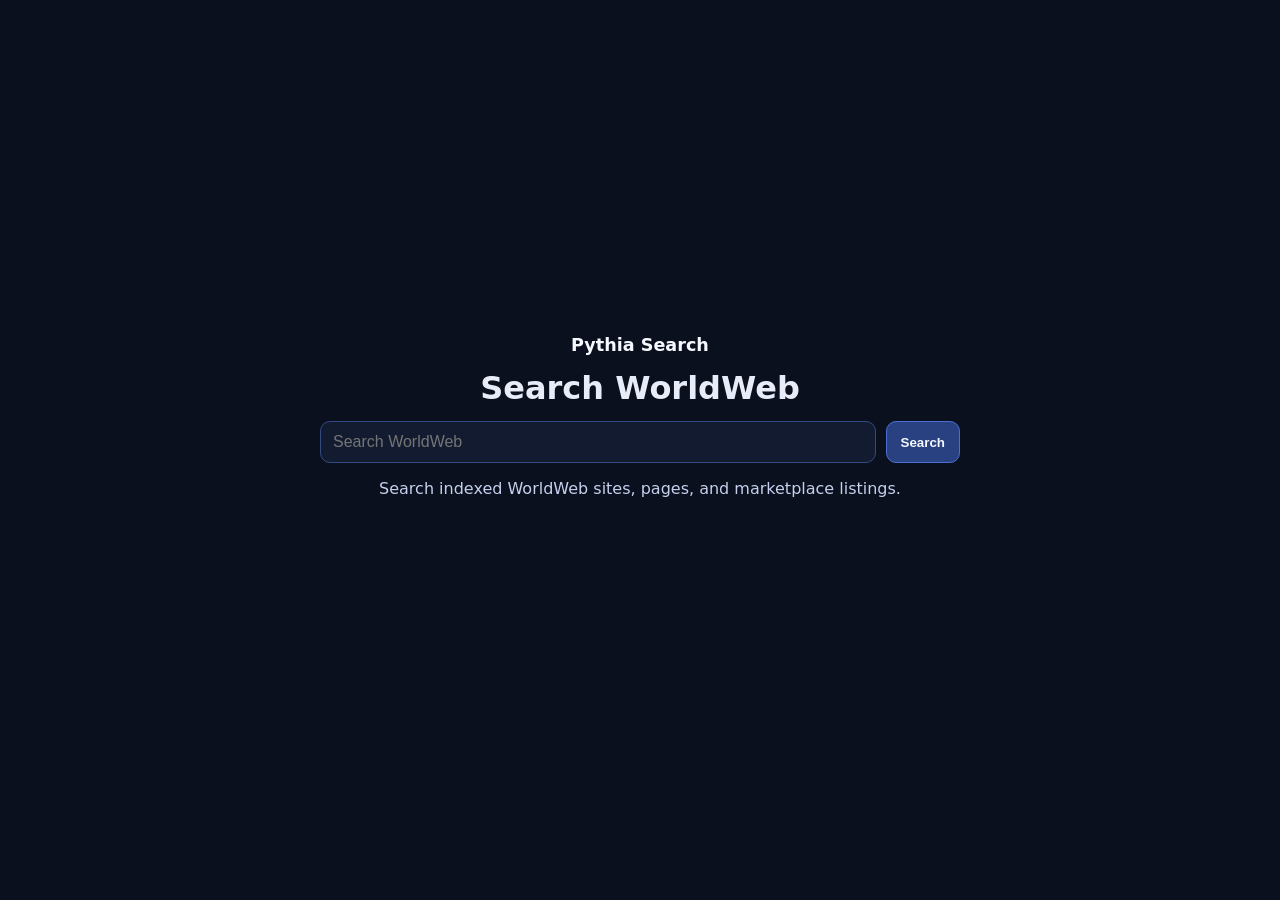
==== commit 72de8944: "Add OS assets and Hermes internet content" ====
--- a/content/hermes_internet/sites/pythia.com/pages/index.html
+++ b/content/hermes_internet/sites/pythia.com/pages/index.html
@@ -38,14 +38,6 @@
         user-select: text;
       }
     </style>
-    <script type="module" data-worldweb-inlined-from="pages/assets/index-b3trpJP0.js">
-var pe=Object.defineProperty;var de=(e,t,n)=>t in e?pe(e,t,{enumerable:!0,configurable:!0,writable:!0,value:n}):e[t]=n;var F=(e,t,n)=>de(e,typeof t!="symbol"?t+"":t,n);(function(){const t=document.createElement("link").relList;if(t&&t.supports&&t.supports("modulepreload"))return;for(const l of document.querySelectorAll('link[rel="modulepreload"]'))s(l);new MutationObserver(l=>{for(const c of l)if(c.type==="childList")for(const r of c.addedNodes)r.tagName==="LINK"&&r.rel==="modulepreload"&&s(r)}).observe(document,{childList:!0,subtree:!0});function n(l){const c={};return l.integrity&&(c.integrity=l.integrity),l.referrerPolicy&&(c.referrerPolicy=l.referrerPolicy),l.crossOrigin==="use-credentials"?c.credentials="include":l.crossOrigin==="anonymous"?c.credentials="omit":c.credentials="same-origin",c}function s(l){if(l.ep)return;l.ep=!0;const c=n(l);fetch(l.href,c)}})();function Y(){}function oe(e){return e()}function Z(){return Object.create(null)}function D(e){e.forEach(oe)}function ie(e){return typeof e=="function"}function he(e,t){return e!=e?t==t:e!==t||e&&typeof e=="object"||typeof e=="function"}function me(e){return Object.keys(e).length===0}function i(e,t){e.appendChild(t)}function P(e,t,n){e.insertBefore(t,n||null)}function A(e){e.parentNode&&e.parentNode.removeChild(e)}function _e(e,t){for(let n=0;n<e.length;n+=1)e[n]&&e[n].d(t)}function d(e){return document.createElement(e)}function $(e){return document.createTextNode(e)}function E(){return $(" ")}function ge(){return $("")}function M(e,t,n,s){return e.addEventListener(t,n,s),()=>e.removeEventListener(t,n,s)}function ue(e){return function(t){return t.preventDefault(),e.call(this,t)}}function o(e,t,n){n==null?e.removeAttribute(t):e.getAttribute(t)!==n&&e.setAttribute(t,n)}function be(e){return Array.from(e.childNodes)}function R(e,t){t=""+t,e.data!==t&&(e.data=t)}function x(e,t){e.value=t??""}let V;function q(e){V=e}const U=[],ee=[];let H=[];const te=[],ye=Promise.resolve();let Q=!1;function we(){Q||(Q=!0,ye.then(fe))}function K(e){H.push(e)}const G=new Set;let j=0;function fe(){if(j!==0)return;const e=V;do{try{for(;j<U.length;){const t=U[j];j++,q(t),ve(t.$$)}}catch(t){throw U.length=0,j=0,t}for(q(null),U.length=0,j=0;ee.length;)ee.pop()();for(let t=0;t<H.length;t+=1){const n=H[t];G.has(n)||(G.add(n),n())}H.length=0}while(U.length);for(;te.length;)te.pop()();Q=!1,G.clear(),q(e)}function ve(e){if(e.fragment!==null){e.update(),D(e.before_update);const t=e.dirty;e.dirty=[-1],e.fragment&&e.fragment.p(e.ctx,t),e.after_update.forEach(K)}}function Se(e){const t=[],n=[];H.forEach(s=>e.indexOf(s)===-1?t.push(s):n.push(s)),n.forEach(s=>s()),H=t}const ke=new Set;function $e(e,t){e&&e.i&&(ke.delete(e),e.i(t))}function ne(e){return(e==null?void 0:e.length)!==void 0?e:Array.from(e)}function Ee(e,t,n){const{fragment:s,after_update:l}=e.$$;s&&s.m(t,n),K(()=>{const c=e.$$.on_mount.map(oe).filter(ie);e.$$.on_destroy?e.$$.on_destroy.push(...c):D(c),e.$$.on_mount=[]}),l.forEach(K)}function Ce(e,t){const n=e.$$;n.fragment!==null&&(Se(n.after_update),D(n.on_destroy),n.fragment&&n.fragment.d(t),n.on_destroy=n.fragment=null,n.ctx=[])}function Le(e,t){e.$$.dirty[0]===-1&&(U.push(e),we(),e.$$.dirty.fill(0)),e.$$.dirty[t/31|0]|=1<<t%31}function Ae(e,t,n,s,l,c,r=null,a=[-1]){const b=V;q(e);const u=e.$$={fragment:null,ctx:[],props:c,update:Y,not_equal:l,bound:Z(),on_mount:[],on_destroy:[],on_disconnect:[],before_update:[],after_update:[],context:new Map(t.context||(b?b.$$.context:[])),callbacks:Z(),dirty:a,skip_bound:!1,root:t.target||b.$$.root};r&&r(u.root);let S=!1;if(u.ctx=n?n(e,t.props||{},(h,v,...y)=>{const m=y.length?y[0]:v;return u.ctx&&l(u.ctx[h],u.ctx[h]=m)&&(!u.skip_bound&&u.bound[h]&&u.bound[h](m),S&&Le(e,h)),v}):[],u.update(),S=!0,D(u.before_update),u.fragment=s?s(u.ctx):!1,t.target){if(t.hydrate){const h=be(t.target);u.fragment&&u.fragment.l(h),h.forEach(A)}else u.fragment&&u.fragment.c();t.intro&&$e(e.$$.fragment),Ee(e,t.target,t.anchor),fe()}q(b)}class Pe{constructor(){F(this,"$$");F(this,"$$set")}$destroy(){Ce(this,1),this.$destroy=Y}$on(t,n){if(!ie(n))return Y;const s=this.$$.callbacks[t]||(this.$$.callbacks[t]=[]);return s.push(n),()=>{const l=s.indexOf(n);l!==-1&&s.splice(l,1)}}$set(t){this.$$set&&!me(t)&&(this.$$.skip_bound=!0,this.$$set(t),this.$$.skip_bound=!1)}}const Oe="4";typeof window<"u"&&(window.__svelte||(window.__svelte={v:new Set})).v.add(Oe);function le(e,t,n){const s=e.slice();return s[12]=t[n],s}function Te(e){let t,n,s,l,c,r,a,b,u,S,h,v,y,m,p,f,_,C=e[2].length+"",O,T,I=e[2].length===1?"":"s",w,k,N,z,J;function X(g,L){return g[1]?Re:g[2].length?Ie:Ne}let B=X(e),W=B(e);return{c(){t=d("header"),n=d("a"),n.textContent="Pythia Search",s=E(),l=d("form"),c=d("label"),c.textContent="Search WorldWeb",r=E(),a=d("input"),b=E(),u=d("button"),u.textContent="Search",S=E(),h=d("section"),v=d("h1"),v.textContent="Results",y=E(),m=d("p"),p=$('"'),f=$(e[0]),_=$('" · '),O=$(C),T=$(" result"),w=$(I),k=E(),W.c(),N=ge(),o(n,"class","brand svelte-1ccp52m"),o(n,"href","./"),o(c,"class","sr-only svelte-1ccp52m"),o(c,"for","results-search-input"),o(a,"id","results-search-input"),o(a,"type","search"),o(a,"placeholder","Search WorldWeb"),o(a,"autocomplete","off"),o(a,"class","svelte-1ccp52m"),o(u,"type","submit"),o(u,"class","svelte-1ccp52m"),o(l,"class","results-form svelte-1ccp52m"),o(t,"class","results-header svelte-1ccp52m"),o(v,"class","svelte-1ccp52m"),o(m,"class","svelte-1ccp52m"),o(h,"class","results-head svelte-1ccp52m")},m(g,L){P(g,t,L),i(t,n),i(t,s),i(t,l),i(l,c),i(l,r),i(l,a),x(a,e[3]),i(l,b),i(l,u),P(g,S,L),P(g,h,L),i(h,v),i(h,y),i(h,m),i(m,p),i(m,f),i(m,_),i(m,O),i(m,T),i(m,w),P(g,k,L),W.m(g,L),P(g,N,L),z||(J=[M(a,"input",e[7]),M(l,"submit",ue(e[4]))],z=!0)},p(g,L){L&8&&a.value!==g[3]&&x(a,g[3]),L&1&&R(f,g[0]),L&4&&C!==(C=g[2].length+"")&&R(O,C),L&4&&I!==(I=g[2].length===1?"":"s")&&R(w,I),B===(B=X(g))&&W?W.p(g,L):(W.d(1),W=B(g),W&&(W.c(),W.m(N.parentNode,N)))},d(g){g&&(A(t),A(S),A(h),A(k),A(N)),W.d(g),z=!1,D(J)}}}function We(e){let t,n,s,l,c,r,a,b,u,S,h,v,y,m,p;return{c(){t=d("section"),n=d("a"),n.textContent="Pythia Search",s=E(),l=d("h1"),l.textContent="Search WorldWeb",c=E(),r=d("form"),a=d("label"),a.textContent="Search WorldWeb",b=E(),u=d("input"),S=E(),h=d("button"),h.textContent="Search",v=E(),y=d("p"),y.textContent="Search indexed WorldWeb sites, pages, and marketplace listings.",o(n,"class","brand svelte-1ccp52m"),o(n,"href","./"),o(l,"class","svelte-1ccp52m"),o(a,"class","sr-only svelte-1ccp52m"),o(a,"for","search-input"),o(u,"id","search-input"),o(u,"type","search"),o(u,"placeholder","Search WorldWeb"),o(u,"autocomplete","off"),o(u,"class","svelte-1ccp52m"),o(h,"type","submit"),o(h,"class","svelte-1ccp52m"),o(r,"class","hero-form svelte-1ccp52m"),o(y,"class","svelte-1ccp52m"),o(t,"class","hero svelte-1ccp52m")},m(f,_){P(f,t,_),i(t,n),i(t,s),i(t,l),i(t,c),i(t,r),i(r,a),i(r,b),i(r,u),x(u,e[3]),i(r,S),i(r,h),i(t,v),i(t,y),m||(p=[M(u,"input",e[6]),M(r,"submit",ue(e[4]))],m=!0)},p(f,_){_&8&&u.value!==f[3]&&x(u,f[3])},d(f){f&&A(t),m=!1,D(p)}}}function Ie(e){let t,n=ne(e[2]),s=[];for(let l=0;l<n.length;l+=1)s[l]=se(le(e,n,l));return{c(){t=d("section");for(let l=0;l<s.length;l+=1)s[l].c();o(t,"class","results-list svelte-1ccp52m"),o(t,"aria-live","polite")},m(l,c){P(l,t,c);for(let r=0;r<s.length;r+=1)s[r]&&s[r].m(t,null)},p(l,c){if(c&4){n=ne(l[2]);let r;for(r=0;r<n.length;r+=1){const a=le(l,n,r);s[r]?s[r].p(a,c):(s[r]=se(a),s[r].c(),s[r].m(t,null))}for(;r<s.length;r+=1)s[r].d(1);s.length=n.length}},d(l){l&&A(t),_e(s,l)}}}function Ne(e){let t,n,s,l;return{c(){t=d("p"),n=$('No results found for "'),s=$(e[0]),l=$('".'),o(t,"class","empty svelte-1ccp52m")},m(c,r){P(c,t,r),i(t,n),i(t,s),i(t,l)},p(c,r){r&1&&R(s,c[0])},d(c){c&&A(t)}}}function Re(e){let t;return{c(){t=d("p"),t.textContent="Loading index...",o(t,"class","empty svelte-1ccp52m")},m(n,s){P(n,t,s)},p:Y,d(n){n&&A(t)}}}function se(e){let t,n,s,l=e[12].type+"",c,r,a,b=ce(e[12])+"",u,S,h,v,y,m=e[12].title+"",p,f,_,C,O=(e[12].snippet||e[12].description)+"",T,I;return{c(){t=d("article"),n=d("div"),s=d("span"),c=$(l),r=E(),a=d("a"),u=$(b),h=E(),v=d("h2"),y=d("a"),p=$(m),_=E(),C=d("p"),T=$(O),I=E(),o(s,"class","type svelte-1ccp52m"),o(a,"class","url svelte-1ccp52m"),o(a,"href",S=e[12].url),o(n,"class","top-row svelte-1ccp52m"),o(y,"href",f=e[12].url),o(y,"class","svelte-1ccp52m"),o(v,"class","svelte-1ccp52m"),o(C,"class","svelte-1ccp52m"),o(t,"class","svelte-1ccp52m")},m(w,k){P(w,t,k),i(t,n),i(n,s),i(s,c),i(n,r),i(n,a),i(a,u),i(t,h),i(t,v),i(v,y),i(y,p),i(t,_),i(t,C),i(C,T),i(t,I)},p(w,k){k&4&&l!==(l=w[12].type+"")&&R(c,l),k&4&&b!==(b=ce(w[12])+"")&&R(u,b),k&4&&S!==(S=w[12].url)&&o(a,"href",S),k&4&&m!==(m=w[12].title+"")&&R(p,m),k&4&&f!==(f=w[12].url)&&o(y,"href",f),k&4&&O!==(O=(w[12].snippet||w[12].description)+"")&&R(T,O)},d(w){w&&A(t)}}}function je(e){let t;function n(c,r){return c[0]?Te:We}let s=n(e),l=s(e);return{c(){t=d("main"),l.c(),o(t,"class","svelte-1ccp52m")},m(c,r){P(c,t,r),l.m(t,null)},p(c,[r]){s===(s=n(c))&&l?l.p(c,r):(l.d(1),l=s(c),l&&(l.c(),l.m(t,null)))},i:Y,o:Y,d(c){c&&A(t),l.d()}}}function ae(e){return String(e||"").toLowerCase().split(/[^a-z0-9]+/).filter(Boolean)}function re(e){return String(e||"").toLowerCase().replace(/\s+/g," ").trim()}function Ue(e,t){const n=ae(e);if(!n.length)return 0;const s=new Set(n);let l=0;for(const c of t)s.has(c)&&(l+=1);return l}function ce(e){const t=(e==null?void 0:e.domain)||"";if(!(e!=null&&e.url))return t;try{const n=new URL(e.url),s=`${n.pathname||""}${n.search||""}${n.hash||""}`;return`${n.host}${s}`}catch{return t||e.url}}function He(e,t,n){let s;const l={Site:0,Page:1,Listing:2},c={title:14,domain:12,url:10,description:8,snippet:5,tags:7,keywords:6,headings:6,body:4};let r="",a="",b=[],u=!0;function S(p,f){const _=ae(f);if(!_.length)return 0;const C=re(f),O={title:p.title,domain:p.domain,url:p.url,description:p.description,snippet:p.snippet,tags:(p.tags||[]).join(" "),keywords:(p.keywords||[]).join(" "),headings:(p.headings||[]).join(" "),body:p.body||p.snippet||""};let T=0;for(const[I,w]of Object.entries(c)){const k=re(O[I]);if(!k)continue;k.includes(C)&&(T+=w*3);const N=Ue(k,_);N>0&&(T+=N*w)}return T}function h(){const p=r.trim(),f=new URLSearchParams(window.location.search);p?f.set("q",p):f.delete("q");const _=`${window.location.pathname}${f.toString()?`?${f.toString()}`:""}`;window.history.replaceState({},"",_),n(0,a=p)}async function v(){const p=await fetch("../data/search-index.json");if(!p.ok){n(5,b=[]),n(1,u=!1);return}const f=await p.json();n(5,b=Array.isArray(f.entries)?f.entries:[]),n(1,u=!1);const _=new URLSearchParams(window.location.search);n(3,r=_.get("q")||""),n(0,a=r.trim())}window.addEventListener("popstate",()=>{const p=new URLSearchParams(window.location.search);n(3,r=p.get("q")||""),n(0,a=r.trim())}),v();function y(){r=this.value,n(3,r)}function m(){r=this.value,n(3,r)}return e.$$.update=()=>{e.$$.dirty&33&&n(2,s=(()=>{const p=a.trim();return p?b.map(f=>({entry:f,score:S(f,p)})).filter(f=>f.score>0).sort((f,_)=>{if(_.score!==f.score)return _.score-f.score;const C=(l[f.entry.type]??99)-(l[_.entry.type]??99);return C!==0?C:f.entry.title.localeCompare(_.entry.title)}).map(f=>f.entry):[]})()),e.$$.dirty&7&&typeof window<"u"&&(window.__PYTHIA_SEARCH_READY=!u,window.__PYTHIA_LAST_QUERY=a,window.__PYTHIA_RESULT_COUNT=s.length)},[a,u,s,r,h,b,y,m]}class Ye extends Pe{constructor(t){super(),Ae(this,t,He,je,he,{})}}new Ye({target:document.getElementById("app")});window.__PYTHIA_SEARCH_BOOTED=!0;
-
-</script>
-    <style data-worldweb-inlined-from="pages/assets/index-Bnovfc4E.css">
-body{margin:0;background:#0a101d;color:#e8ecf8;font-family:Inter,Segoe UI,Roboto,system-ui,-apple-system,sans-serif}*{box-sizing:border-box}main.svelte-1ccp52m.svelte-1ccp52m{max-width:900px;margin:0 auto;padding:28px 18px 40px}.brand.svelte-1ccp52m.svelte-1ccp52m{color:#f6f8ff;text-decoration:none;font-weight:700;font-size:1.1rem}form.svelte-1ccp52m.svelte-1ccp52m{display:grid;grid-template-columns:minmax(0,1fr) auto;gap:10px}input.svelte-1ccp52m.svelte-1ccp52m{width:100%;border:1px solid #334a82;background:#121b30;color:#f4f6fd;border-radius:10px;padding:11px 12px;font-size:1rem}input.svelte-1ccp52m.svelte-1ccp52m:focus,button.svelte-1ccp52m.svelte-1ccp52m:focus,a.svelte-1ccp52m.svelte-1ccp52m:focus{outline:2px solid #6f96ff;outline-offset:1px}button.svelte-1ccp52m.svelte-1ccp52m{border:1px solid #4a6fd0;background:#2a4181;color:#f6f8ff;border-radius:10px;padding:10px 14px;font-weight:600;cursor:pointer}.hero.svelte-1ccp52m.svelte-1ccp52m{min-height:calc(100vh - 120px);text-align:center;display:grid;align-content:center;justify-items:center;gap:14px}.hero-form.svelte-1ccp52m.svelte-1ccp52m{width:min(100%,640px)}.results-header.svelte-1ccp52m.svelte-1ccp52m{display:grid;gap:12px;margin-bottom:18px}.results-form.svelte-1ccp52m.svelte-1ccp52m{max-width:640px}h1.svelte-1ccp52m.svelte-1ccp52m{margin:0;font-size:2rem}p.svelte-1ccp52m.svelte-1ccp52m{margin:0;color:#c5d0ee;line-height:1.45}.results-head.svelte-1ccp52m.svelte-1ccp52m{margin-bottom:14px;display:grid;gap:6px}.results-list.svelte-1ccp52m.svelte-1ccp52m{display:grid;gap:10px}article.svelte-1ccp52m.svelte-1ccp52m{border:1px solid #283c6d;background:#111a2d;border-radius:12px;padding:12px}.top-row.svelte-1ccp52m.svelte-1ccp52m{display:flex;gap:10px;align-items:center;flex-wrap:wrap}.type.svelte-1ccp52m.svelte-1ccp52m{font-size:.78rem;color:#b8c9f5}.url.svelte-1ccp52m.svelte-1ccp52m{color:#9cb6f5;text-decoration:none;font-size:.87rem}h2.svelte-1ccp52m.svelte-1ccp52m{margin:6px 0;font-size:1.04rem}h2.svelte-1ccp52m a.svelte-1ccp52m{color:#eef3ff;text-decoration:none}.empty.svelte-1ccp52m.svelte-1ccp52m{margin-top:10px}.sr-only.svelte-1ccp52m.svelte-1ccp52m{position:absolute;width:1px;height:1px;padding:0;margin:-1px;overflow:hidden;clip:rect(0,0,0,0);white-space:nowrap;border:0}
-
-</style>
   </head>
   <body>
     <main id="pythia-search-root">
@@ -76,8 +68,6 @@
         <section id="search-results" class="results-list" aria-live="polite"></section>
       </section>
     </main>
-
-    <div id="app"></div>
 
     <script id="pythia-search-index" type="application/json">{
   "version": 1,
